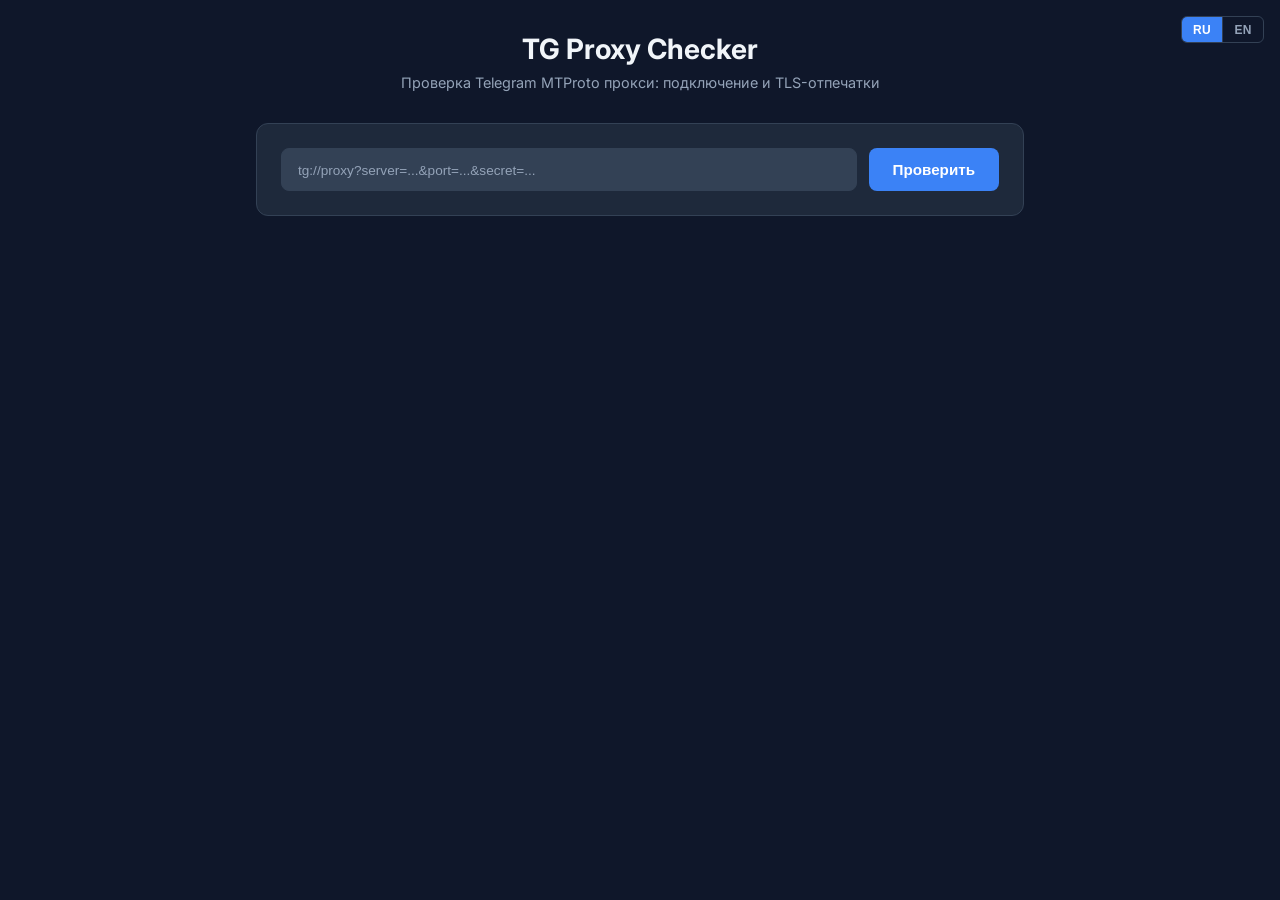
==== templates/index.html @ b4a7e49a "Fix phased checks, TLS cert parsing, hidden bar CSS" ====
<!DOCTYPE html>
<html lang="ru">
<head>
    <meta charset="UTF-8">
    <meta name="viewport" content="width=device-width, initial-scale=1.0">
    <title>TG Proxy Checker</title>
    <link rel="stylesheet" href="/static/css/style.css?v=5">
    <link rel="preconnect" href="https://fonts.googleapis.com">
    <link href="https://fonts.googleapis.com/css2?family=Inter:wght@400;500;600;700&display=swap" rel="stylesheet">
</head>
<body>
    <div class="container">
        <div class="lang-switch">
            <button class="lang-btn" data-lang="ru">RU</button>
            <button class="lang-btn" data-lang="en">EN</button>
        </div>

        <h1>TG Proxy Checker</h1>
        <p class="subtitle" data-i18n="subtitle"></p>

        <div class="card">
            <form id="checkForm">
                <div class="input-group">
                    <input type="text" id="proxyLink" placeholder="tg://proxy?server=...&port=...&secret=..." autocomplete="off">
                    <button type="submit" class="btn" id="checkBtn" data-i18n="check_btn"></button>
                </div>
            </form>
            <div id="statusBar" class="status-bar hidden">
                <div class="spinner" id="spinner"></div>
                <span id="statusText"></span>
            </div>
            <div id="errorMsg" class="error-msg hidden"></div>
        </div>

        <div id="results" class="hidden">
            <div class="card">
                <div class="result-header">
                    <h2 data-i18n="results_title"></h2>
                    <span id="overallBadge" class="badge"></span>
                </div>

                <div class="server-info" id="serverInfo"></div>

                <div class="result-grid">
                    <div class="result-item">
                        <div class="label" data-i18n="tcp_label"></div>
                        <div class="value" id="tcpResult"></div>
                    </div>
                    <div class="result-item">
                        <div class="label" data-i18n="tls_label"></div>
                        <div class="value" id="tlsResult"></div>
                    </div>
                </div>
                <div id="dcWarning" class="dc-warning hidden"></div>
            </div>

            <div class="card" id="serverInfoCard">
                <h2 style="margin-bottom: 1rem; font-size: 1.1rem;" data-i18n="server_info_title"></h2>
                <div class="info-grid" id="serverInfoGrid"></div>
            </div>

            <div class="card" id="checkerInfoCard">
                <h2 style="margin-bottom: 1rem; font-size: 1.1rem;" data-i18n="checker_info_title"></h2>
                <div class="info-grid" id="checkerInfoGrid"></div>
            </div>

            <div class="card" id="tlsCertCard">
                <h2 style="margin-bottom: 1rem; font-size: 1.1rem;" data-i18n="tls_cert_title"></h2>
                <div class="info-grid" id="tlsCertGrid"></div>
            </div>

            <div class="card" id="stabilityCard">
                <h2 style="margin-bottom: 1rem; font-size: 1.1rem;" data-i18n="stability_title"></h2>
                <div id="stabilityContent"></div>
            </div>

            <div class="card" id="dpiCard">
                <h2 style="margin-bottom: 1rem; font-size: 1.1rem;" data-i18n="dpi_title"></h2>
                <div class="info-grid" id="dpiGrid"></div>
            </div>

            <div class="card" id="dnsCard">
                <h2 style="margin-bottom: 1rem; font-size: 1.1rem;" data-i18n="dns_title"></h2>
                <div class="info-grid" id="dnsGrid"></div>
            </div>

            <div class="card" id="fpCard">
                <h2 style="margin-bottom: 1rem; font-size: 1.1rem;" data-i18n="fp_title"></h2>
                <table class="fp-table">
                    <thead>
                        <tr>
                            <th data-i18n="col_client"></th>
                            <th data-i18n="col_mode"></th>
                            <th data-i18n="col_status"></th>
                            <th data-i18n="col_time"></th>
                        </tr>
                    </thead>
                    <tbody id="fpBody"></tbody>
                </table>
            </div>
        </div>
    </div>

    <script src="/static/js/app.js?v=4"></script>
</body>
</html>
---- static/css/style.css ----
:root {
    --bg-primary: #0f172a;
    --bg-secondary: #1e293b;
    --bg-card: #1e293b;
    --bg-input: #334155;
    --text-primary: #f1f5f9;
    --text-secondary: #94a3b8;
    --accent: #3b82f6;
    --accent-hover: #2563eb;
    --success: #22c55e;
    --danger: #ef4444;
    --warning: #f59e0b;
    --border: #334155;
}

* { box-sizing: border-box; margin: 0; padding: 0; }

body {
    background: var(--bg-primary);
    color: var(--text-primary);
    font-family: 'Inter', system-ui, -apple-system, sans-serif;
    min-height: 100vh;
}

.container {
    max-width: 800px;
    margin: 0 auto;
    padding: 2rem 1rem;
}

h1 {
    text-align: center;
    font-size: 1.75rem;
    margin-bottom: 0.5rem;
}

.subtitle {
    text-align: center;
    color: var(--text-secondary);
    margin-bottom: 2rem;
    font-size: 0.9rem;
}

.card {
    background: var(--bg-card);
    border: 1px solid var(--border);
    border-radius: 12px;
    padding: 1.5rem;
    margin-bottom: 1rem;
}

.input-group {
    display: flex;
    gap: 0.75rem;
}

.input-group input {
    flex: 1;
    background: var(--bg-input);
    border: 1px solid var(--border);
    border-radius: 8px;
    padding: 0.75rem 1rem;
    color: var(--text-primary);
    font-size: 0.95rem;
    outline: none;
    transition: border-color 0.2s;
}

.input-group input:focus {
    border-color: var(--accent);
}

.input-group input::placeholder {
    color: var(--text-secondary);
    font-size: 0.85rem;
}

.btn {
    background: var(--accent);
    color: white;
    border: none;
    border-radius: 8px;
    padding: 0.75rem 1.5rem;
    font-size: 0.95rem;
    font-weight: 600;
    cursor: pointer;
    transition: background 0.2s;
    white-space: nowrap;
}

.btn:hover { background: var(--accent-hover); }
.btn:disabled { opacity: 0.5; cursor: not-allowed; }

.status-bar {
    display: flex;
    align-items: center;
    gap: 0.5rem;
    margin-top: 1rem;
    font-size: 0.9rem;
    color: var(--text-secondary);
}

.spinner {
    width: 18px;
    height: 18px;
    border: 2px solid var(--border);
    border-top-color: var(--accent);
    border-radius: 50%;
    animation: spin 0.8s linear infinite;
}

@keyframes spin { to { transform: rotate(360deg); } }

.badge {
    display: inline-block;
    padding: 0.25rem 0.75rem;
    border-radius: 9999px;
    font-size: 0.8rem;
    font-weight: 600;
    text-transform: uppercase;
}

.badge-healthy { background: rgba(34,197,94,0.15); color: var(--success); }
.badge-degraded { background: rgba(245,158,11,0.15); color: var(--warning); }
.badge-unhealthy { background: rgba(239,68,68,0.15); color: var(--danger); }

.result-header {
    display: flex;
    justify-content: space-between;
    align-items: center;
    margin-bottom: 1rem;
}

.result-header h2 {
    font-size: 1.1rem;
}

.result-grid {
    display: grid;
    grid-template-columns: 1fr 1fr;
    gap: 1rem;
    margin-bottom: 1rem;
}

@media (max-width: 600px) {
    .result-grid { grid-template-columns: 1fr; }
    .input-group { flex-direction: column; }
}

.result-item {
    background: var(--bg-primary);
    border-radius: 8px;
    padding: 1rem;
}

.result-item .label {
    font-size: 0.8rem;
    color: var(--text-secondary);
    text-transform: uppercase;
    letter-spacing: 0.05em;
    margin-bottom: 0.5rem;
}

.result-item .value {
    font-size: 1.1rem;
    font-weight: 600;
    display: flex;
    align-items: center;
    gap: 0.5rem;
}

.result-item .value .ok { color: var(--success); }
.result-item .value .fail { color: var(--danger); }
.result-item .value .skip { color: var(--text-secondary); }
.result-item .rtt { color: var(--text-secondary); font-size: 0.85rem; font-weight: 400; }

.info-grid {
    display: grid;
    grid-template-columns: 1fr 1fr;
    gap: 0.5rem 1.5rem;
}

@media (max-width: 600px) {
    .info-grid { grid-template-columns: 1fr; }
}

.info-row {
    display: flex;
    justify-content: space-between;
    padding: 0.4rem 0;
    border-bottom: 1px solid rgba(51,65,85,0.3);
    font-size: 0.85rem;
}

.info-row:last-child { border-bottom: none; }

.info-row .info-label {
    color: var(--text-secondary);
    font-size: 0.8rem;
}

.info-row .info-value {
    color: var(--text-primary);
    font-weight: 500;
    text-align: right;
    word-break: break-word;
    max-width: 60%;
}

.info-row .info-value code {
    word-break: break-all;
}

.flag-img {
    vertical-align: middle;
    margin-right: 0.35rem;
    border-radius: 2px;
    box-shadow: 0 0 2px rgba(0,0,0,0.3);
}

.info-tag {
    display: inline-block;
    padding: 0.1rem 0.4rem;
    border-radius: 4px;
    font-size: 0.7rem;
    font-weight: 600;
    text-transform: uppercase;
}

.info-tag-dc { background: rgba(59,130,246,0.15); color: var(--accent); }
.info-tag-proxy { background: rgba(245,158,11,0.15); color: var(--warning); }

.has-tooltip {
    position: relative;
    cursor: help;
    border-bottom: 1px dotted var(--text-secondary);
}

.tooltip {
    display: none;
    position: absolute;
    bottom: calc(100% + 8px);
    left: 50%;
    transform: translateX(-50%);
    background: #1a2332;
    border: 1px solid var(--border);
    border-radius: 8px;
    padding: 0.6rem 0.8rem;
    font-size: 0.78rem;
    color: var(--text-secondary);
    white-space: normal;
    width: max-content;
    max-width: 320px;
    z-index: 100;
    line-height: 1.4;
    box-shadow: 0 4px 16px rgba(0,0,0,0.4);
    pointer-events: none;
}

.tooltip::after {
    content: '';
    position: absolute;
    top: 100%;
    left: 50%;
    transform: translateX(-50%);
    border: 6px solid transparent;
    border-top-color: var(--border);
}

.has-tooltip:hover .tooltip { display: block; }

.stability-bar {
    display: flex;
    gap: 3px;
    margin: 0.75rem 0;
}

.stability-dot {
    width: 100%;
    height: 24px;
    border-radius: 4px;
    display: flex;
    align-items: center;
    justify-content: center;
    font-size: 0.65rem;
    font-weight: 600;
    color: rgba(255,255,255,0.7);
}

.stability-dot.ok { background: var(--success); }
.stability-dot.fail { background: var(--danger); }

.stability-stats {
    display: flex;
    gap: 1.5rem;
    flex-wrap: wrap;
    font-size: 0.85rem;
    margin-top: 0.5rem;
}

.stability-stats span { color: var(--text-secondary); }
.stability-stats .val { color: var(--text-primary); font-weight: 500; }

.fp-table {
    width: 100%;
    border-collapse: collapse;
    font-size: 0.85rem;
}

.fp-table th {
    text-align: left;
    padding: 0.5rem 0.75rem;
    color: var(--text-secondary);
    font-weight: 500;
    text-transform: uppercase;
    font-size: 0.75rem;
    letter-spacing: 0.05em;
    border-bottom: 1px solid var(--border);
}

.fp-table td {
    padding: 0.5rem 0.75rem;
    border-bottom: 1px solid rgba(51,65,85,0.5);
}

.fp-table tr:last-child td { border-bottom: none; }

.icon-ok::before { content: "✓"; color: var(--success); font-weight: bold; }
.icon-fail::before { content: "✗"; color: var(--danger); font-weight: bold; }

.server-info {
    display: flex;
    gap: 1.5rem;
    flex-wrap: wrap;
    margin-bottom: 1rem;
    font-size: 0.9rem;
    color: var(--text-secondary);
}

.server-info span { display: flex; align-items: center; gap: 0.35rem; }
.server-info .label-sm { color: var(--text-secondary); }
.server-info .val { color: var(--text-primary); font-weight: 500; }

.hidden { display: none !important; }

.lang-switch {
    position: absolute;
    top: 1rem;
    right: 1rem;
    display: flex;
    gap: 0;
    border: 1px solid var(--border);
    border-radius: 6px;
    overflow: hidden;
}

.lang-btn {
    background: transparent;
    border: none;
    color: var(--text-secondary);
    padding: 0.35rem 0.7rem;
    font-size: 0.75rem;
    font-weight: 600;
    cursor: pointer;
    transition: background 0.2s, color 0.2s;
    letter-spacing: 0.03em;
}

.lang-btn + .lang-btn {
    border-left: 1px solid var(--border);
}

.lang-btn.active {
    background: var(--accent);
    color: white;
}

.lang-btn:hover:not(.active) {
    background: var(--bg-input);
}

.dc-warning {
    background: rgba(245,158,11,0.1);
    border: 1px solid rgba(245,158,11,0.25);
    border-radius: 8px;
    padding: 0.75rem 1rem;
    margin-top: 1rem;
    font-size: 0.85rem;
    color: var(--warning);
    line-height: 1.5;
    display: flex;
    gap: 0.5rem;
    align-items: flex-start;
}

.dc-warning .warn-icon {
    font-size: 1.1rem;
    flex-shrink: 0;
    margin-top: 0.05rem;
}

.dc-warning .warn-text { color: var(--text-secondary); }
.dc-warning .warn-text strong { color: var(--warning); font-weight: 600; }

.error-msg {
    background: rgba(239,68,68,0.1);
    border: 1px solid rgba(239,68,68,0.3);
    border-radius: 8px;
    padding: 1rem;
    color: var(--danger);
    margin-top: 1rem;
}
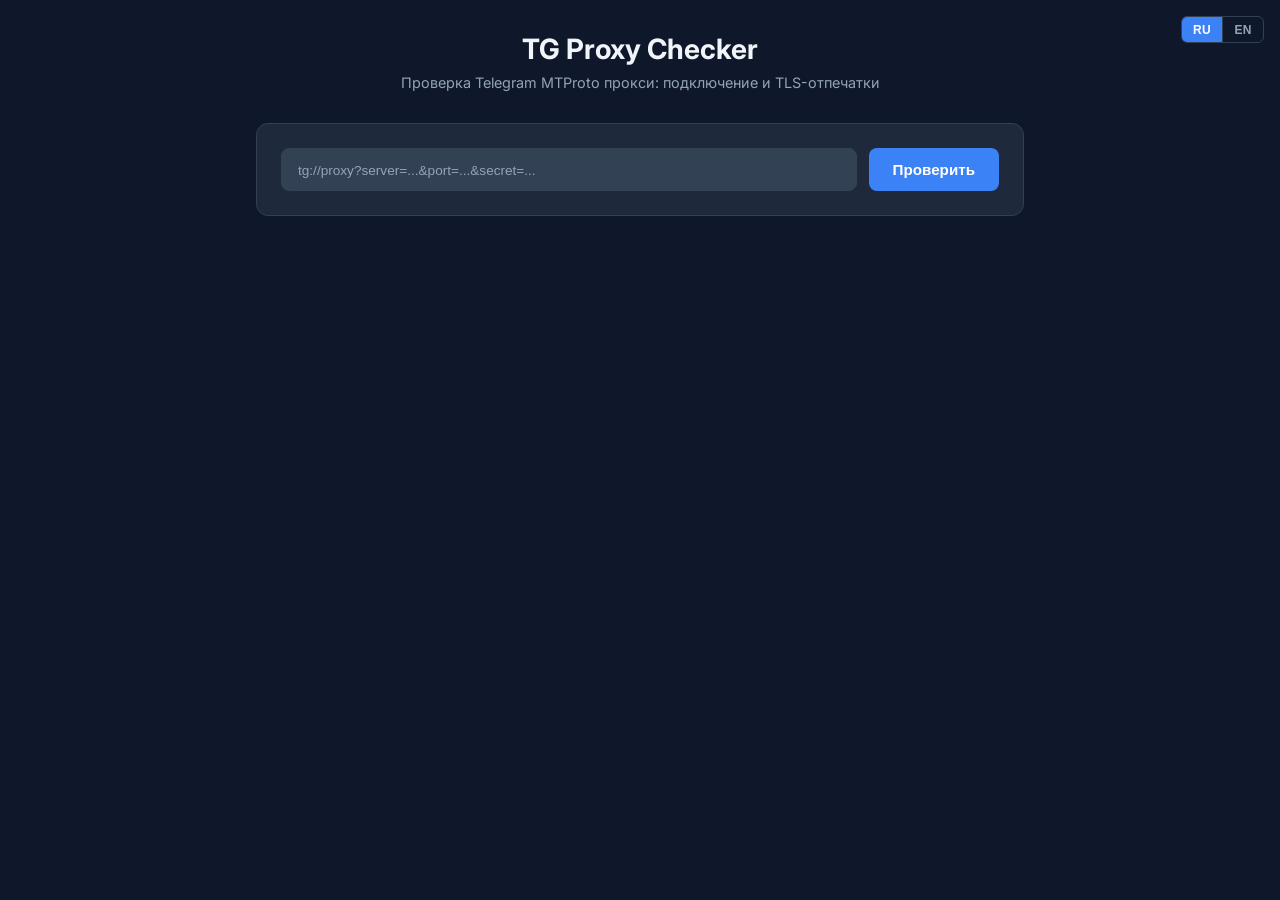
==== commit 07a32784: "Add MTProto handshake check, proxy mode detection, TLS warning" ====
--- a/templates/index.html
+++ b/templates/index.html
@@ -4,7 +4,7 @@
     <meta charset="UTF-8">
     <meta name="viewport" content="width=device-width, initial-scale=1.0">
     <title>TG Proxy Checker</title>
-    <link rel="stylesheet" href="/static/css/style.css?v=5">
+    <link rel="stylesheet" href="/static/css/style.css?v=6">
     <link rel="preconnect" href="https://fonts.googleapis.com">
     <link href="https://fonts.googleapis.com/css2?family=Inter:wght@400;500;600;700&display=swap" rel="stylesheet">
 </head>
@@ -49,6 +49,14 @@
                     <div class="result-item">
                         <div class="label" data-i18n="tls_label"></div>
                         <div class="value" id="tlsResult"></div>
+                    </div>
+                    <div class="result-item" id="mtprotoItem" style="display:none">
+                        <div class="label" data-i18n="mtproto_label"></div>
+                        <div class="value" id="mtprotoResult"></div>
+                    </div>
+                    <div class="result-item" id="modeItem" style="display:none">
+                        <div class="label" data-i18n="mode_label"></div>
+                        <div class="value" id="modeResult"></div>
                     </div>
                 </div>
                 <div id="dcWarning" class="dc-warning hidden"></div>
@@ -101,6 +109,6 @@
         </div>
     </div>
 
-    <script src="/static/js/app.js?v=4"></script>
+    <script src="/static/js/app.js?v=7"></script>
 </body>
 </html>
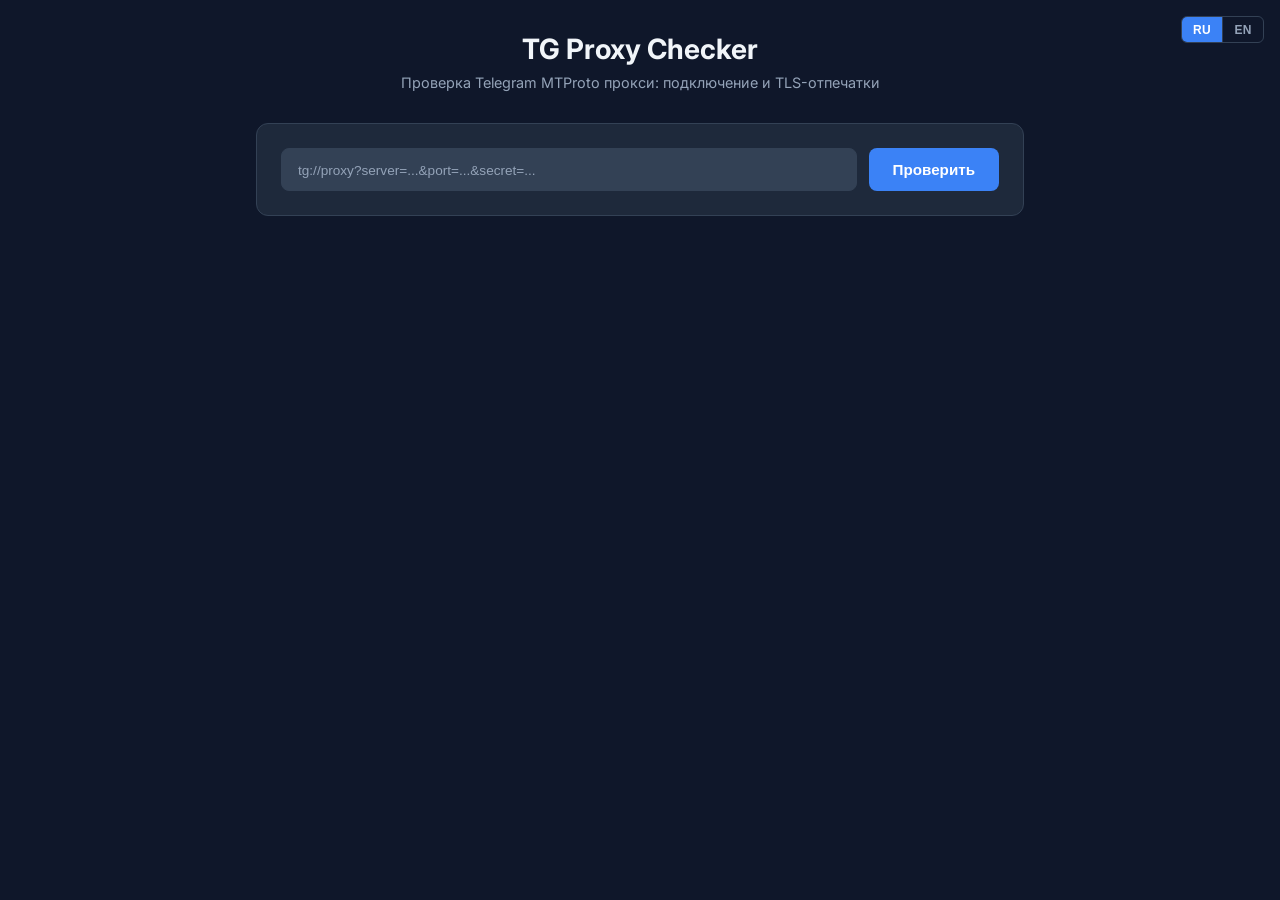
==== commit f7e21ab4: "Add shareable result links, full results storage, admin links" ====
--- a/templates/index.html
+++ b/templates/index.html
@@ -4,7 +4,7 @@
     <meta charset="UTF-8">
     <meta name="viewport" content="width=device-width, initial-scale=1.0">
     <title>TG Proxy Checker</title>
-    <link rel="stylesheet" href="/static/css/style.css?v=6">
+    <link rel="stylesheet" href="/static/css/style.css?v=8">
     <link rel="preconnect" href="https://fonts.googleapis.com">
     <link href="https://fonts.googleapis.com/css2?family=Inter:wght@400;500;600;700&display=swap" rel="stylesheet">
 </head>
@@ -36,7 +36,10 @@
             <div class="card">
                 <div class="result-header">
                     <h2 data-i18n="results_title"></h2>
-                    <span id="overallBadge" class="badge"></span>
+                    <div style="display:flex;align-items:center;gap:0.5rem;">
+                        <button class="share-btn" id="shareBtn" title="Copy link"><svg width="16" height="16" viewBox="0 0 24 24" fill="none" stroke="currentColor" stroke-width="2"><path d="M10 13a5 5 0 007.54.54l3-3a5 5 0 00-7.07-7.07l-1.72 1.71"/><path d="M14 11a5 5 0 00-7.54-.54l-3 3a5 5 0 007.07 7.07l1.71-1.71"/></svg> <span data-i18n="share_btn"></span></button>
+                        <span id="overallBadge" class="badge"></span>
+                    </div>
                 </div>
 
                 <div class="server-info" id="serverInfo"></div>
@@ -109,6 +112,6 @@
         </div>
     </div>
 
-    <script src="/static/js/app.js?v=7"></script>
+    <script src="/static/js/app.js?v=9"></script>
 </body>
 </html>
--- a/static/css/style.css
+++ b/static/css/style.css
@@ -343,6 +343,27 @@
 
 .hidden { display: none !important; }
 
+.share-btn {
+    display: flex;
+    align-items: center;
+    gap: 0.35rem;
+    background: var(--bg-input);
+    border: 1px solid var(--border);
+    color: var(--text-secondary);
+    border-radius: 6px;
+    padding: 0.35rem 0.7rem;
+    font-size: 0.8rem;
+    cursor: pointer;
+    transition: all 0.2s;
+}
+
+.share-btn:hover { border-color: var(--accent); color: var(--text-primary); }
+
+.share-btn.copied {
+    border-color: var(--success);
+    color: var(--success);
+}
+
 .lang-switch {
     position: absolute;
     top: 1rem;
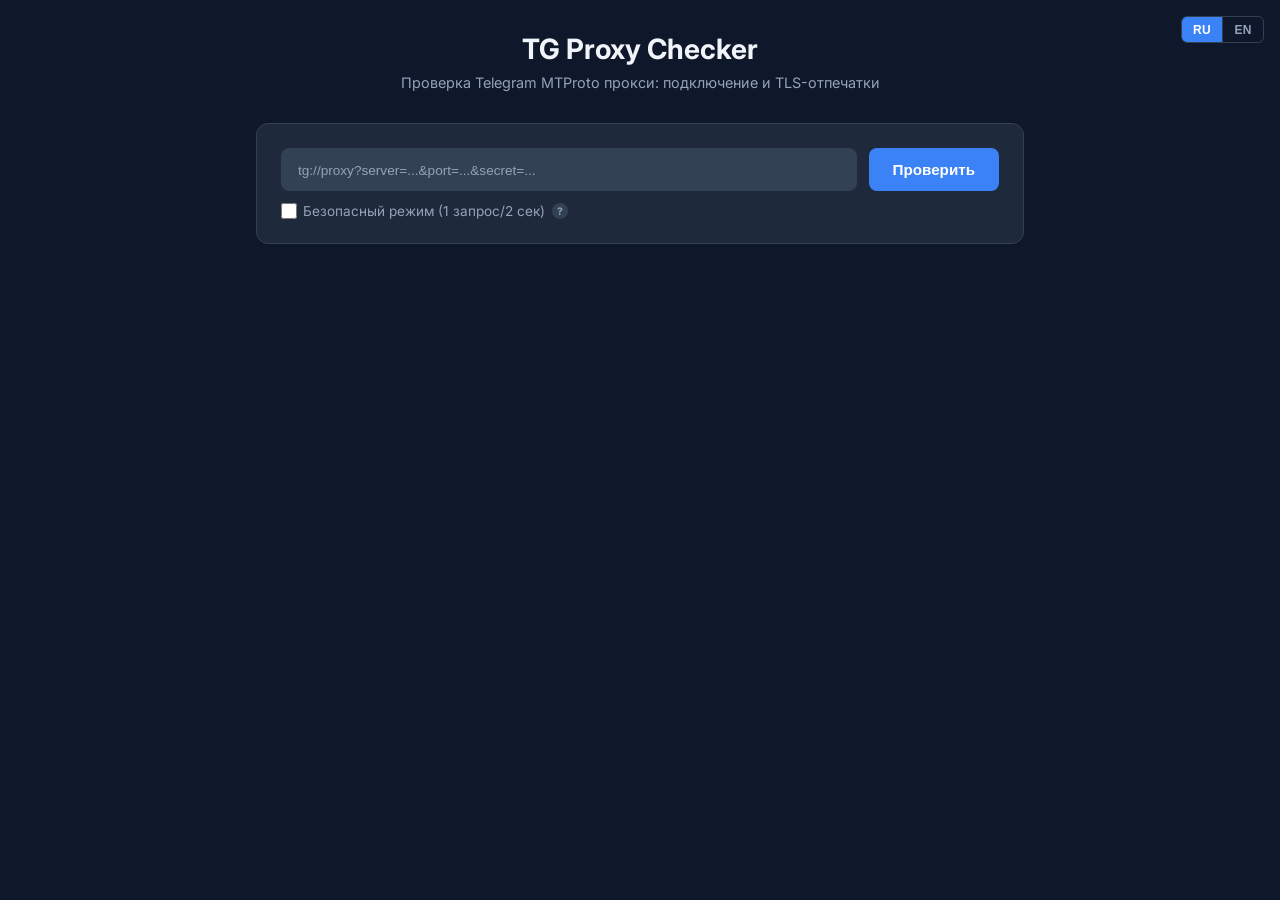
==== commit b5949dc0: "Add safe mode checkbox (2s delay) to bypass SYN rate limiters" ====
--- a/templates/index.html
+++ b/templates/index.html
@@ -4,7 +4,7 @@
     <meta charset="UTF-8">
     <meta name="viewport" content="width=device-width, initial-scale=1.0">
     <title>TG Proxy Checker</title>
-    <link rel="stylesheet" href="/static/css/style.css?v=8">
+    <link rel="stylesheet" href="/static/css/style.css?v=10">
     <link rel="preconnect" href="https://fonts.googleapis.com">
     <link href="https://fonts.googleapis.com/css2?family=Inter:wght@400;500;600;700&display=swap" rel="stylesheet">
 </head>
@@ -25,6 +25,13 @@
                     <button type="submit" class="btn" id="checkBtn" data-i18n="check_btn"></button>
                 </div>
             </form>
+            <div class="check-options">
+                <label class="checkbox-label">
+                    <input type="checkbox" id="safeMode">
+                    <span data-i18n="safe_mode"></span>
+                    <span class="has-tooltip option-hint">?<span class="tooltip" data-i18n="tip_safe_mode"></span></span>
+                </label>
+            </div>
             <div id="statusBar" class="status-bar hidden">
                 <div class="spinner" id="spinner"></div>
                 <span id="statusText"></span>
@@ -112,6 +119,6 @@
         </div>
     </div>
 
-    <script src="/static/js/app.js?v=9"></script>
+    <script src="/static/js/app.js?v=11"></script>
 </body>
 </html>
--- a/static/css/style.css
+++ b/static/css/style.css
@@ -343,6 +343,53 @@
 
 .hidden { display: none !important; }
 
+.check-options {
+    margin-top: 0.75rem;
+    display: flex;
+    gap: 1rem;
+    flex-wrap: wrap;
+}
+
+.checkbox-label {
+    display: flex;
+    align-items: center;
+    gap: 0.4rem;
+    font-size: 0.85rem;
+    color: var(--text-secondary);
+    cursor: pointer;
+    user-select: none;
+}
+
+.checkbox-label input[type="checkbox"] {
+    width: 16px;
+    height: 16px;
+    accent-color: var(--accent);
+    cursor: pointer;
+}
+
+.option-hint {
+    display: inline-flex;
+    align-items: center;
+    justify-content: center;
+    width: 16px;
+    height: 16px;
+    border-radius: 50%;
+    background: var(--bg-input);
+    font-size: 0.65rem;
+    font-weight: 700;
+    color: var(--text-secondary);
+    cursor: help;
+    border-bottom: none !important;
+}
+
+.option-hint .tooltip {
+    bottom: calc(100% + 10px);
+    left: auto;
+    right: -10px;
+    transform: none;
+    max-width: 280px;
+}
+
 .share-btn {
     display: flex;
     align-items: center;
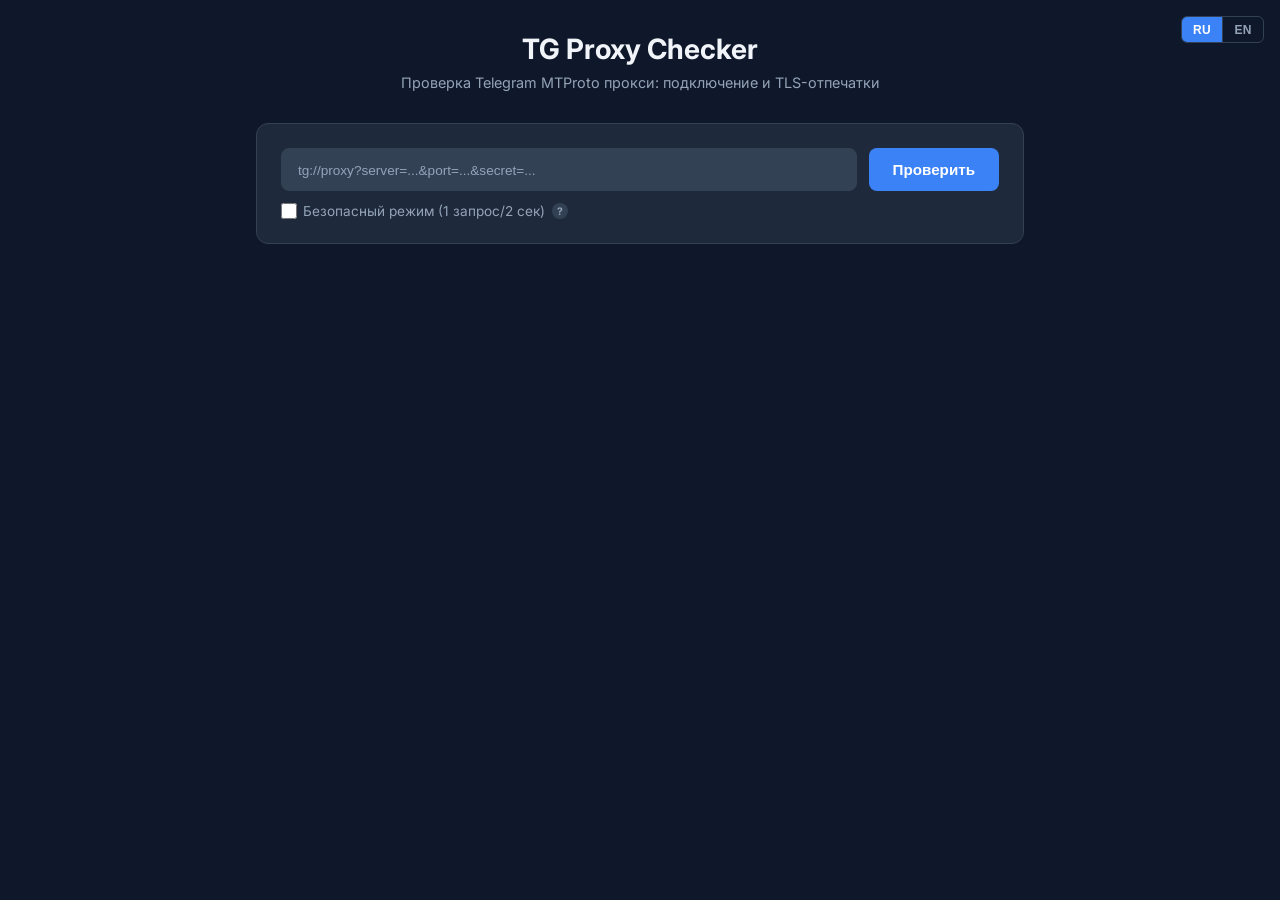
==== commit a9e2850e: "Add distributed agents system (WebSocket + Polling), install script, multi-agent checks, admin UI" ====
--- a/templates/index.html
+++ b/templates/index.html
@@ -4,7 +4,7 @@
     <meta charset="UTF-8">
     <meta name="viewport" content="width=device-width, initial-scale=1.0">
     <title>TG Proxy Checker</title>
-    <link rel="stylesheet" href="/static/css/style.css?v=10">
+    <link rel="stylesheet" href="/static/css/style.css?v=13">
     <link rel="preconnect" href="https://fonts.googleapis.com">
     <link href="https://fonts.googleapis.com/css2?family=Inter:wght@400;500;600;700&display=swap" rel="stylesheet">
 </head>
@@ -31,6 +31,10 @@
                     <span data-i18n="safe_mode"></span>
                     <span class="has-tooltip option-hint">?<span class="tooltip" data-i18n="tip_safe_mode"></span></span>
                 </label>
+                <div class="agent-select" id="agentSelectWrap" style="display:none">
+                    <span data-i18n="check_from" style="font-size:0.85rem;color:var(--text-secondary)"></span>
+                    <div class="agent-checkboxes" id="agentCheckboxes"></div>
+                </div>
             </div>
             <div id="statusBar" class="status-bar hidden">
                 <div class="spinner" id="spinner"></div>
@@ -38,6 +42,8 @@
             </div>
             <div id="errorMsg" class="error-msg hidden"></div>
         </div>
+
+        <div id="multiResults"></div>
 
         <div id="results" class="hidden">
             <div class="card">
@@ -119,6 +125,6 @@
         </div>
     </div>
 
-    <script src="/static/js/app.js?v=11"></script>
+    <script src="/static/js/app.js?v=16"></script>
 </body>
 </html>
--- a/static/css/style.css
+++ b/static/css/style.css
@@ -390,6 +390,77 @@
     max-width: 280px;
 }
 
+.agent-select {
+    display: flex;
+    align-items: center;
+    gap: 0.4rem;
+}
+
+.agent-checkboxes {
+    display: flex;
+    gap: 0.5rem;
+    flex-wrap: wrap;
+}
+
+.agent-chip {
+    display: flex;
+    align-items: center;
+    gap: 0.3rem;
+    background: var(--bg-input);
+    border: 1px solid var(--border);
+    border-radius: 6px;
+    padding: 0.3rem 0.6rem;
+    font-size: 0.8rem;
+    color: var(--text-secondary);
+    cursor: pointer;
+    user-select: none;
+    transition: all 0.2s;
+}
+
+.agent-chip:has(input:checked) {
+    border-color: var(--accent);
+    color: var(--text-primary);
+    background: rgba(59,130,246,0.1);
+}
+
+.agent-chip input { display: none; }
+
+.result-tabs {
+    display: flex;
+    gap: 0.5rem;
+    margin-bottom: 1rem;
+    flex-wrap: wrap;
+}
+
+.result-tab {
+    padding: 0.4rem 0.8rem;
+    border-radius: 6px;
+    border: 1px solid var(--border);
+    background: var(--bg-input);
+    color: var(--text-secondary);
+    font-size: 0.82rem;
+    cursor: pointer;
+    transition: all 0.2s;
+}
+
+.result-tab.active {
+    border-color: var(--accent);
+    color: var(--text-primary);
+    background: rgba(59,130,246,0.15);
+}
+
+.result-tab .tab-status {
+    display: inline-block;
+    width: 8px;
+    height: 8px;
+    border-radius: 50%;
+    margin-right: 0.3rem;
+}
+
+.result-tab .tab-status.healthy { background: var(--success); }
+.result-tab .tab-status.degraded { background: var(--warning); }
+.result-tab .tab-status.unhealthy { background: var(--danger); }
+
 .share-btn {
     display: flex;
     align-items: center;
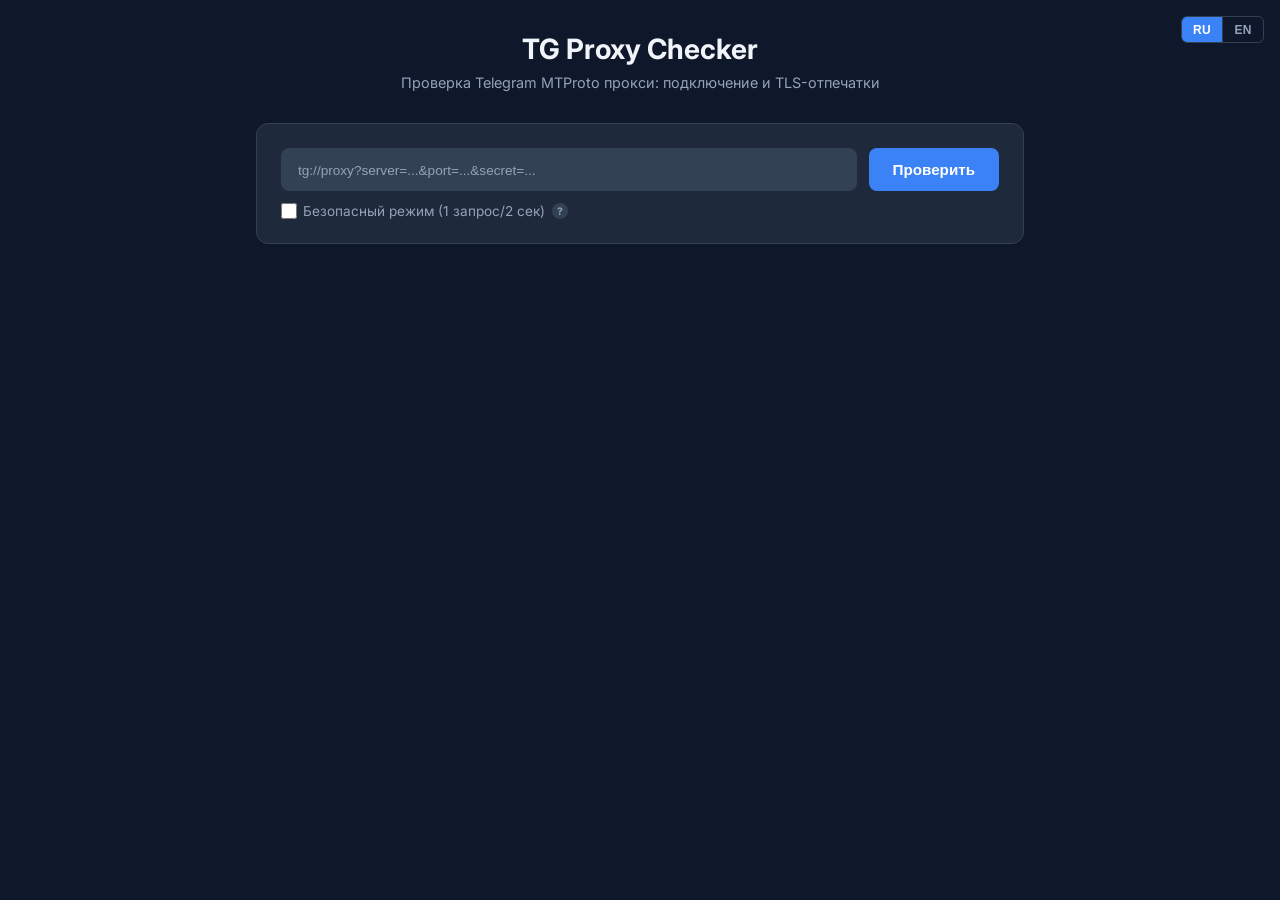
==== commit 1ad86172: "Improve DNS checks: error classification, fix compressed names, full agent DNS - Classify DNS errors" ====
--- a/templates/index.html
+++ b/templates/index.html
@@ -83,6 +83,11 @@
                 <div class="info-grid" id="serverInfoGrid"></div>
             </div>
 
+            <div class="card hidden" id="ipReputationCard">
+                <h2 style="margin-bottom: 1rem; font-size: 1.1rem;" data-i18n="ip_reputation_title"></h2>
+                <div class="info-grid" id="ipReputationGrid"></div>
+            </div>
+
             <div class="card" id="checkerInfoCard">
                 <h2 style="margin-bottom: 1rem; font-size: 1.1rem;" data-i18n="checker_info_title"></h2>
                 <div class="info-grid" id="checkerInfoGrid"></div>
@@ -125,6 +130,6 @@
         </div>
     </div>
 
-    <script src="/static/js/app.js?v=16"></script>
+    <script src="/static/js/app.js?v=18"></script>
 </body>
 </html>
